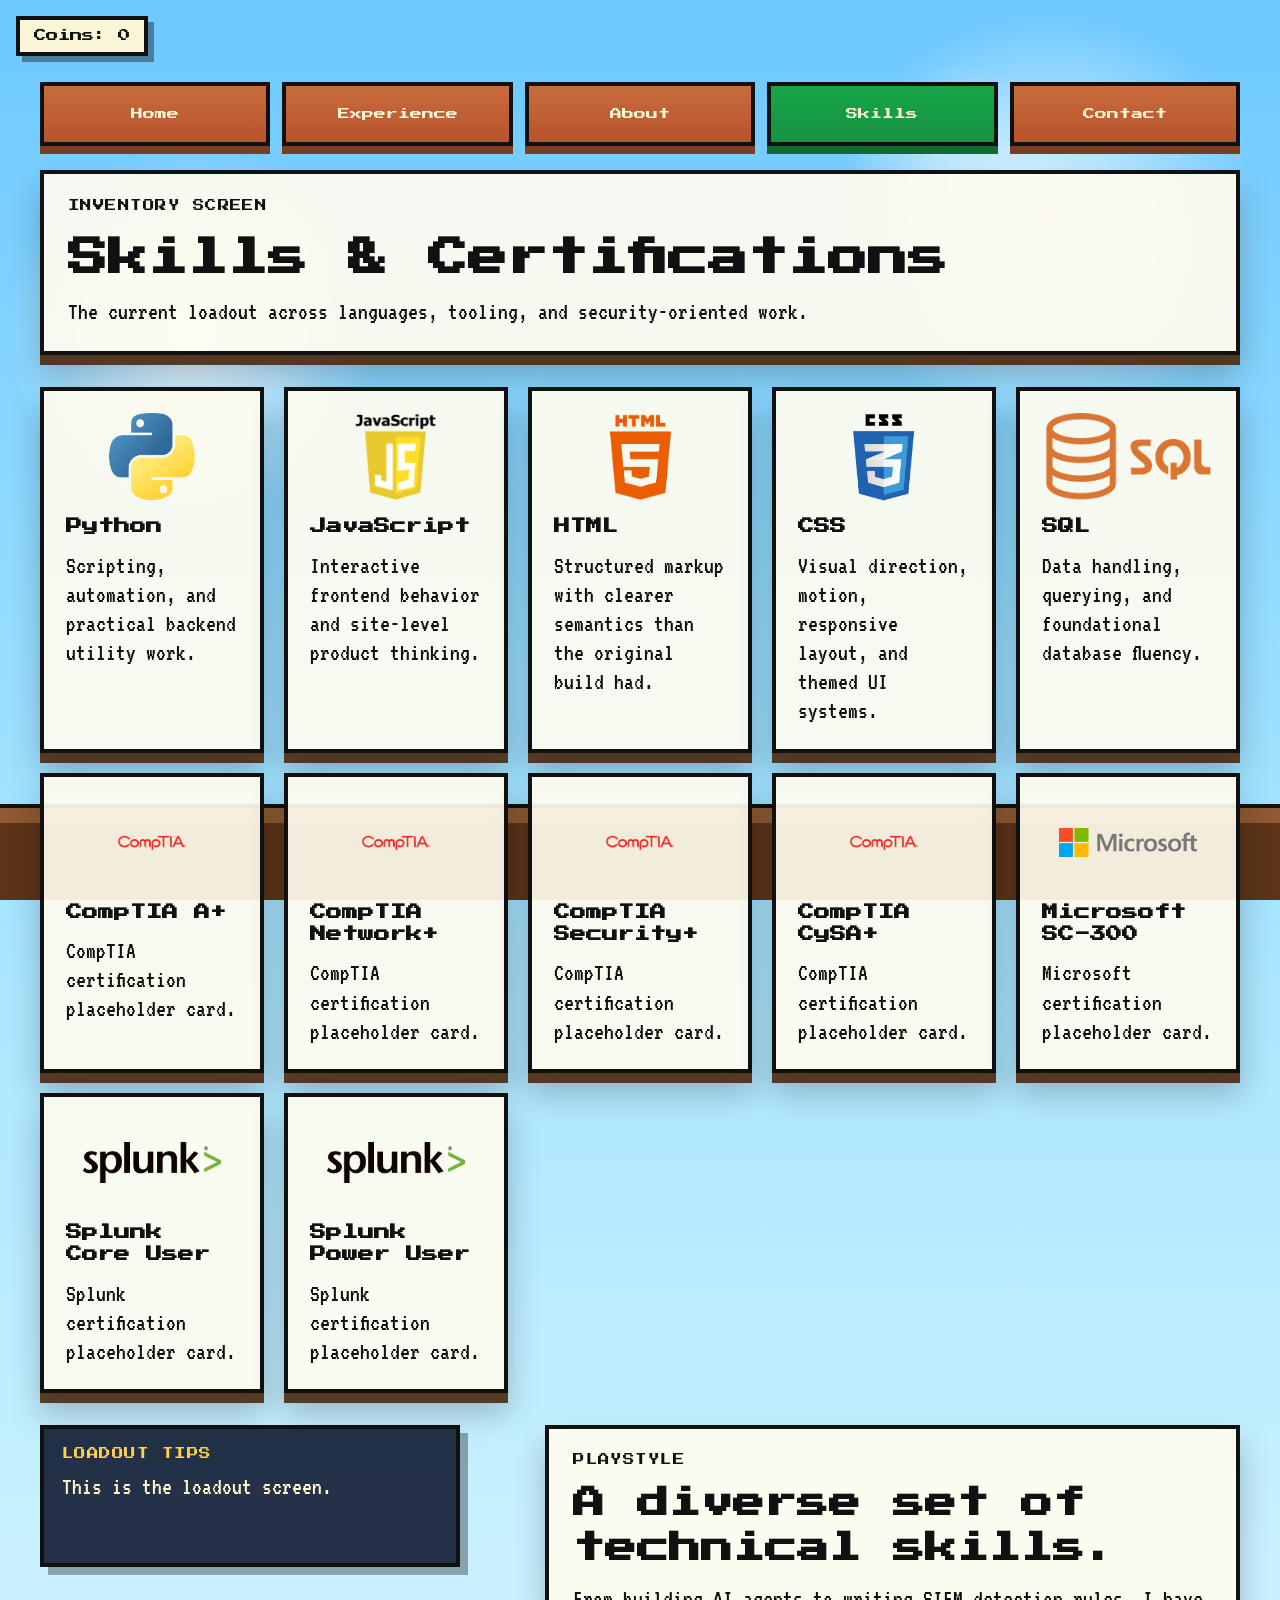
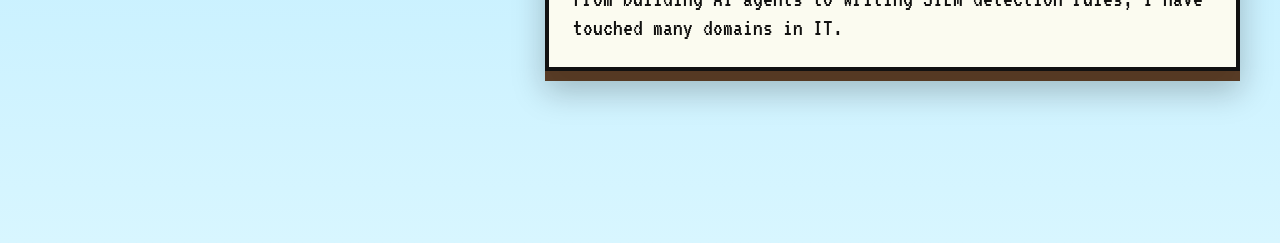
==== skills.html @ b404a95a "Initial commit" ====
<!DOCTYPE html>
<html lang="en">
<head>
    <meta charset="UTF-8">
    <meta name="viewport" content="width=device-width, initial-scale=1.0">
    <meta name="description" content="Skills and technical toolkit for Hunter Gottholm.">
    <title>Skills | Hunter Gottholm</title>
    <link rel="preconnect" href="https://fonts.googleapis.com">
    <link rel="preconnect" href="https://fonts.gstatic.com" crossorigin>
    <link href="https://fonts.googleapis.com/css2?family=Press+Start+2P&family=VT323&display=swap" rel="stylesheet">
    <link rel="stylesheet" href="styles.css">
</head>
<body data-page="skills">
    <div id="coinCounter" class="hud-counter" aria-live="polite">Coins: 0</div>
    <div class="sky-layer" aria-hidden="true"></div>
    <div class="ground-strip" aria-hidden="true"></div>

    <header class="site-header compact">
        <div class="brand-lockup">
            <span class="brand-world">Inventory Screen</span>
            <h1>Skills & Certifications</h1>
            <p>The current loadout across languages, tooling, and security-oriented work.</p>
        </div>

        <nav class="main-nav" aria-label="Primary">
            <a class="nav-link" href="index.html">Home</a>
            <a class="nav-link" href="experience.html">Experience</a>
            <a class="nav-link" href="about.html">About</a>
            <a class="nav-link is-active" href="skills.html">Skills</a>
            <a class="nav-link" href="contact.html">Contact</a>
        </nav>
    </header>

    <main>
        <section class="inventory-grid reveal">
            <article class="inventory-card">
                <img src="pythonlogo.png" alt="Python logo">
                <h3>Python</h3>
                <p>Scripting, automation, and practical backend utility work.</p>
            </article>
            <article class="inventory-card">
                <img src="jslogo.png" alt="JavaScript logo">
                <h3>JavaScript</h3>
                <p>Interactive frontend behavior and site-level product thinking.</p>
            </article>
            <article class="inventory-card">
                <img src="htmllogo.png" alt="HTML logo">
                <h3>HTML</h3>
                <p>Structured markup with clearer semantics than the original build had.</p>
            </article>
            <article class="inventory-card">
                <img src="csslogo.png" alt="CSS logo">
                <h3>CSS</h3>
                <p>Visual direction, motion, responsive layout, and themed UI systems.</p>
            </article>
            <article class="inventory-card">
                <img src="sqllogo.png" alt="SQL logo">
                <h3>SQL</h3>
                <p>Data handling, querying, and foundational database fluency.</p>
            </article>
            <article class="inventory-card inventory-card-placeholder">
                <div class="cert-placeholder">
                    <img src="comptia-logo.webp" alt="CompTIA logo">
                </div>
                <h3>CompTIA A+</h3>
                <p>CompTIA certification placeholder card.</p>
            </article>
            <article class="inventory-card inventory-card-placeholder">
                <div class="cert-placeholder">
                    <img src="comptia-logo.webp" alt="CompTIA logo">
                </div>
                <h3>CompTIA Network+</h3>
                <p>CompTIA certification placeholder card.</p>
            </article>
            <article class="inventory-card inventory-card-placeholder">
                <div class="cert-placeholder">
                    <img src="comptia-logo.webp" alt="CompTIA logo">
                </div>
                <h3>CompTIA Security+</h3>
                <p>CompTIA certification placeholder card.</p>
            </article>
            <article class="inventory-card inventory-card-placeholder">
                <div class="cert-placeholder">
                    <img src="comptia-logo.webp" alt="CompTIA logo">
                </div>
                <h3>CompTIA CySA+</h3>
                <p>CompTIA certification placeholder card.</p>
            </article>
            <article class="inventory-card inventory-card-placeholder">
                <div class="cert-placeholder">
                    <img src="microsoft-logo.webp" alt="Microsoft logo">
                </div>
                <h3>Microsoft SC-300</h3>
                <p>Microsoft certification placeholder card.</p>
            </article>
            <article class="inventory-card inventory-card-placeholder">
                <div class="cert-placeholder">
                    <img src="splunk-logo.webp" alt="Splunk logo">
                </div>
                <h3>Splunk Core User</h3>
                <p>Splunk certification placeholder card.</p>
            </article>
            <article class="inventory-card inventory-card-placeholder">
                <div class="cert-placeholder">
                    <img src="splunk-logo.webp" alt="Splunk logo">
                </div>
                <h3>Splunk Power User</h3>
                <p>Splunk certification placeholder card.</p>
            </article>
        </section>

        <section class="skills-hero reveal">
            <div class="speech-console">
                <div class="console-head">Loadout Tips</div>
                <p id="speech-text" class="console-text"></p>
            </div>
            <article class="feature-panel feature-panel-wide">
                <div class="panel-label">Playstyle</div>
                <h2>A diverse set of technical skills.</h2>
                <p>From building AI agents to writing SIEM detection rules, I have touched many domains in IT.</p>
            </article>
        </section>
    </main>

    <script src="script.js"></script>
</body>
</html>
---- styles.css ----
:root {
    --sky-top: #6cc8ff;
    --sky-mid: #9fe2ff;
    --sky-bottom: #d8f6ff;
    --ground: #5d3418;
    --ground-edge: #8f5a31;
    --brick: #c96c3c;
    --brick-dark: #7c3d22;
    --pipe: #18a548;
    --pipe-dark: #0e6c2f;
    --star: #ffd24a;
    --panel: rgba(255, 252, 239, 0.92);
    --panel-strong: rgba(255, 247, 214, 0.96);
    --ink: #111111;
    --shadow: 0 10px 0 rgba(77, 43, 17, 0.9), 0 20px 30px rgba(17, 17, 17, 0.25);
    --pixel-border: 4px solid #111111;
    --max-width: 1200px;
}

* {
    box-sizing: border-box;
}

html {
    scroll-behavior: smooth;
}

body {
    margin: 0;
    min-height: 100vh;
    color: var(--ink);
    font-family: "VT323", monospace;
    background:
        radial-gradient(circle at 15% 18%, rgba(255, 255, 255, 0.85), transparent 10%),
        radial-gradient(circle at 82% 12%, rgba(255, 255, 255, 0.75), transparent 11%),
        linear-gradient(180deg, var(--sky-top) 0%, var(--sky-mid) 42%, var(--sky-bottom) 100%);
    overflow-x: hidden;
}

img {
    max-width: 100%;
    display: block;
}

a {
    color: inherit;
    text-decoration: none;
}

button {
    font: inherit;
}

.sky-layer {
    position: fixed;
    inset: 0;
    pointer-events: none;
    background:
        radial-gradient(circle at 20% 28%, rgba(255, 255, 255, 0.4), transparent 8%),
        radial-gradient(circle at 75% 20%, rgba(255, 255, 255, 0.35), transparent 10%);
    z-index: -3;
}

.ground-strip {
    position: fixed;
    left: 0;
    right: 0;
    bottom: 0;
    height: 96px;
    background: linear-gradient(180deg, var(--ground-edge) 0 16%, var(--ground) 16% 100%);
    border-top: var(--pixel-border);
    z-index: -2;
}

.cloud {
    position: fixed;
    top: 0;
    width: 160px;
    opacity: 0.85;
    z-index: -1;
    pointer-events: none;
    animation: cloud-drift linear forwards;
}

.hud-counter {
    position: fixed;
    top: 16px;
    left: 16px;
    z-index: 20;
    padding: 10px 14px;
    border: var(--pixel-border);
    background: var(--panel-strong);
    box-shadow: 6px 6px 0 rgba(17, 17, 17, 0.4);
    font-family: "Press Start 2P", cursive;
    font-size: clamp(0.6rem, 1.8vw, 0.78rem);
}

.site-header,
main {
    width: min(calc(100% - 32px), var(--max-width));
    margin: 0 auto;
}

.site-header {
    padding: 88px 0 32px;
    display: grid;
    grid-template-columns: 1fr;
    gap: 24px;
    align-items: start;
}

.site-header.compact {
    padding-top: 82px;
}

.brand-lockup {
    background: var(--panel);
    border: var(--pixel-border);
    box-shadow: var(--shadow);
    padding: 24px;
}

.brand-world,
.panel-label,
.console-head,
.status-title {
    font-family: "Press Start 2P", cursive;
    font-size: clamp(0.55rem, 1.4vw, 0.72rem);
    text-transform: uppercase;
    letter-spacing: 0.04em;
}

.brand-lockup h1,
.brand-lockup h2,
.brand-lockup h3,
.feature-panel h2,
.feature-panel h3,
.world-card h3,
.inventory-card h3,
.experience-card h3,
.save-slot h3,
.status-card strong {
    font-family: "Press Start 2P", cursive;
    line-height: 1.4;
    overflow-wrap: anywhere;
    word-break: break-word;
}

.brand-lockup h1 {
    margin: 16px 0 12px;
    font-size: clamp(1.2rem, 4.2vw, 2.5rem);
}

.brand-lockup p,
.hero-copy p,
.status-card p,
.world-card p,
.feature-panel p,
.inventory-card p,
.experience-card p,
.save-slot p,
.console-text,
.experience-meta {
    margin: 0;
    font-size: clamp(1.1rem, 1.9vw, 1.55rem);
    line-height: 1.2;
    overflow-wrap: anywhere;
    word-break: break-word;
}

.main-nav {
    display: grid;
    grid-template-columns: repeat(5, minmax(0, 1fr));
    gap: 12px;
    order: -1;
    align-self: start;
}

.nav-link {
    min-height: 64px;
    display: grid;
    place-items: center;
    padding: 12px;
    border: var(--pixel-border);
    background: linear-gradient(180deg, var(--brick) 0%, #b6542d 100%);
    box-shadow: 0 8px 0 var(--brick-dark);
    color: #fff5d7;
    font-family: "Press Start 2P", cursive;
    font-size: clamp(0.56rem, 1.5vw, 0.75rem);
    text-align: center;
    transition: transform 150ms ease, box-shadow 150ms ease, filter 150ms ease;
}

.nav-link:hover,
.nav-link:focus-visible,
.pixel-button:hover,
.pixel-button:focus-visible,
.question-block:hover,
.question-block:focus-visible {
    transform: translateY(-3px);
    box-shadow: 0 11px 0 var(--brick-dark);
    filter: brightness(1.03);
}

.nav-link.is-active {
    background: linear-gradient(180deg, var(--pipe) 0%, #159341 100%);
    box-shadow: 0 8px 0 var(--pipe-dark);
}

.nav-link.is-active:hover,
.nav-link.is-active:focus-visible {
    box-shadow: 0 11px 0 var(--pipe-dark);
}

main {
    padding-bottom: 140px;
}

.hero-panel,
.story-layout,
.skills-hero,
.contact-layout {
    display: grid;
    grid-template-columns: 1.2fr 0.9fr;
    gap: 24px;
    margin-bottom: 32px;
}

.story-layout {
    align-items: start;
}

.hero-copy,
.hero-stage,
.feature-panel,
.story-console,
.bio-card,
.world-card,
.inventory-card,
.experience-card,
.save-slot,
.status-card {
    background: var(--panel);
    border: var(--pixel-border);
    box-shadow: var(--shadow);
}

.hero-copy,
.hero-stage,
.feature-panel,
.story-console,
.bio-card {
    padding: 24px;
}

.hero-copy h2,
.feature-panel h2 {
    margin: 16px 0 14px;
    font-size: clamp(1rem, 3.2vw, 2rem);
    overflow-wrap: anywhere;
    word-break: break-word;
}

.feature-panel h3,
.world-card h3,
.inventory-card h3,
.experience-card h3,
.save-slot h3,
.status-card strong {
    margin: 0;
    font-size: clamp(0.72rem, 1.5vw, 1rem);
}

.hero-stage {
    min-height: 0;
    background:
        linear-gradient(180deg, rgba(255, 255, 255, 0.32), rgba(255, 255, 255, 0.08)),
        linear-gradient(180deg, rgba(18, 165, 72, 0.16), rgba(201, 108, 60, 0.18));
    overflow: hidden;
    display: grid;
    grid-template-rows: auto auto;
    gap: 0;
}

.speech-console,
.story-console {
    position: relative;
    z-index: 2;
    background: rgba(18, 28, 51, 0.9);
    color: #fef6cf;
    border: var(--pixel-border);
    box-shadow: 8px 8px 0 rgba(17, 17, 17, 0.35);
    padding: 18px;
}

.speech-console {
    max-width: 420px;
    padding-bottom: 0;
}

.speech-console-wide {
    max-width: none;
    width: 100%;
}

.console-head {
    margin-bottom: 14px;
    color: var(--star);
}

.console-text {
    min-height: 90px;
}

.hero-stage-display {
    display: grid;
    grid-template-columns: minmax(180px, 240px);
    gap: 0;
    margin-top: 0;
    align-items: end;
    justify-content: center;
}

.hero-avatar-panel {
    position: relative;
    width: 220px;
    min-height: 180px;
    margin: 0 auto;
}

.hero-avatar {
    height: 300px;
    position: absolute;
    left: 50%;
    bottom: 0;
    width: 170px;
    max-width: 100%;
    transform: translateX(-50%);
    filter: drop-shadow(0 20px 18px rgba(17, 17, 17, 0.25));
}

.status-grid,
.save-grid,
.world-strip,
.feature-grid,
.inventory-grid,
.contact-grid,
.experience-map {
    display: grid;
    gap: 20px;
}

.status-grid {
    grid-template-columns: repeat(3, minmax(0, 1fr));
    margin: 24px 0;
}

.status-card {
    padding: 18px;
    min-width: 0;
}

.status-title {
    display: inline-block;
    margin-bottom: 14px;
    color: #734116;
}

.hero-actions {
    display: flex;
    gap: 14px;
    flex-wrap: wrap;
}

.pixel-button,
.question-block {
    display: inline-flex;
    align-items: center;
    justify-content: center;
    gap: 10px;
    padding: 14px 18px;
    border: var(--pixel-border);
    background: linear-gradient(180deg, var(--star) 0%, #ffb300 100%);
    box-shadow: 0 8px 0 #9f6d00;
    color: #111111;
    font-family: "Press Start 2P", cursive;
    font-size: clamp(0.56rem, 1.5vw, 0.72rem);
    cursor: pointer;
    transition: transform 150ms ease, box-shadow 150ms ease, filter 150ms ease;
}

.pixel-button.alt {
    background: linear-gradient(180deg, var(--pipe) 0%, #14913f 100%);
    box-shadow: 0 8px 0 var(--pipe-dark);
    color: #f4ffe9;
}

.world-strip {
    grid-template-columns: repeat(auto-fit, minmax(220px, 1fr));
    margin-bottom: 32px;
}

.world-card,
.inventory-card,
.save-slot {
    padding: 22px;
    min-width: 0;
}

.world-card {
    display: flex;
    flex-direction: column;
    align-items: flex-start;
    height: 100%;
}

.world-card p {
    flex: 1 1 auto;
}

.world-card a {
    display: inline-flex;
    margin-top: 14px;
}

.world-link {
    width: 100%;
    min-height: 58px;
    margin-top: auto;
    justify-content: center;
    text-transform: uppercase;
    letter-spacing: 0.03em;
}

.feature-grid {
    grid-template-columns: 1.1fr 1fr 1fr;
}

.feature-panel.tall {
    grid-row: span 2;
}

.pixel-list {
    margin: 16px 0 0;
    padding: 0;
    list-style: none;
}

.pixel-list li {
    position: relative;
    padding-left: 26px;
    margin-bottom: 16px;
    font-size: clamp(1.1rem, 1.9vw, 1.45rem);
    line-height: 1.18;
    overflow-wrap: anywhere;
    word-break: break-word;
}

.pixel-list li::before {
    content: "";
    position: absolute;
    left: 0;
    top: 8px;
    width: 14px;
    height: 14px;
    border: 3px solid #111;
    background: var(--star);
}

.story-column {
    display: grid;
    gap: 20px;
    align-content: start;
}

.about-avatar {
    width: min(320px, 100%);
    margin: 10px auto 0;
}

.bio-card {
    justify-self: start;
    width: fit-content;
    max-width: 100%;
}

.save-grid {
    grid-template-columns: repeat(auto-fit, minmax(240px, 1fr));
}

.save-slot {
    min-height: 0;
    height: 100%;
}

.save-icon {
    display: inline-grid;
    place-items: center;
    width: 54px;
    height: 54px;
    margin-bottom: 16px;
    border: var(--pixel-border);
    background: var(--star);
    font-family: "Press Start 2P", cursive;
    font-size: 0.8rem;
}

.skills-hero {
    align-items: start;
    margin-top: 32px;
    grid-template-columns: minmax(240px, 0.9fr) minmax(320px, 1.3fr);
}

.inventory-grid {
    grid-template-columns: repeat(auto-fit, minmax(220px, 1fr));
}

.inventory-card {
    min-height: 0;
    display: grid;
    align-content: start;
    gap: 14px;
}

.inventory-card img {
    height: 88px;
    width: auto;
    object-fit: contain;
    justify-self: center;
    transition: transform 180ms ease;
}

.inventory-card:hover img {
    transform: scale(1.06);
}

.inventory-card.wide {
    grid-column: span 2;
}

.cert-placeholder {
    display: grid;
    place-items: center;
    width: 100%;
    min-height: 88px;
    justify-self: center;
}

.cert-placeholder img {
    width: min(140px, 80%);
    height: 72px;
    object-fit: contain;
    object-position: center;
    margin: 0 auto;
}

.feature-panel-wide {
    min-height: 100%;
}

.experience-map {
    grid-template-columns: repeat(auto-fit, minmax(240px, 1fr));
    align-items: start;
}

.experience-stage {
    position: relative;
    display: grid;
    gap: 16px;
    min-width: 0;
}

.question-block {
    width: 100%;
    min-height: 124px;
    flex-direction: column;
    background: linear-gradient(180deg, var(--brick) 0%, #a94f29 100%);
    box-shadow: 0 8px 0 var(--brick-dark);
    color: #fff0cf;
}

.question-block img {
    width: 78px;
}

.question-block.is-open {
    background: linear-gradient(180deg, #8e8e8e 0%, #676767 100%);
    box-shadow: 0 8px 0 #3b3b3b;
}

.experience-card {
    padding: 20px;
    min-height: 0;
    display: none;
}

.experience-card img {
    height: 62px;
    width: auto;
    object-fit: contain;
    margin-bottom: 18px;
}

.experience-card.is-visible {
    display: block;
    animation: reveal-pop 220ms ease;
}

.experience-card-multi {
    display: none;
}

.experience-role + .experience-role {
    margin-top: 18px;
    padding-top: 18px;
    border-top: 3px solid rgba(17, 17, 17, 0.14);
}

.experience-meta {
    margin: 10px 0 12px;
    color: #734116;
}

.contact-grid {
    grid-template-columns: minmax(0, 720px);
    justify-content: center;
}

.contact-layout {
    grid-template-columns: minmax(280px, 1fr) minmax(320px, 520px);
    align-items: start;
}

.contact-stack-card {
    display: grid;
    grid-template-columns: 54px 1fr;
    column-gap: 18px;
    row-gap: 8px;
    align-items: center;
}

.contact-stack-card .save-icon {
    margin-bottom: 0;
    grid-row: span 2;
}

.contact-stack-card h3,
.contact-stack-card p {
    align-self: center;
}

.contact-grid .save-slot,
.save-grid .save-slot,
.inventory-grid .inventory-card,
.status-grid .status-card,
.world-strip .world-card {
    min-width: 0;
}

.reveal {
    opacity: 0;
    transform: translateY(22px);
    transition: opacity 500ms ease, transform 500ms ease;
}

.reveal.is-visible {
    opacity: 1;
    transform: translateY(0);
}

.coin {
    position: fixed;
    top: -60px;
    width: 50px;
    z-index: 15;
    padding: 0;
    border: 0;
    background: transparent;
    pointer-events: auto;
    cursor: pointer;
    animation: coin-fall linear forwards;
}

.coin img {
    width: 100%;
    animation: coin-spin 800ms linear infinite;
}

@keyframes cloud-drift {
    from {
        transform: translateX(-240px);
    }
    to {
        transform: translateX(calc(100vw + 280px));
    }
}

@keyframes coin-fall {
    from {
        transform: translateY(0);
    }
    to {
        transform: translateY(calc(100vh + 120px));
    }
}

@keyframes coin-spin {
    from {
        transform: rotateY(0deg);
    }
    to {
        transform: rotateY(360deg);
    }
}

@keyframes reveal-pop {
    from {
        opacity: 0;
        transform: translateY(14px) scale(0.98);
    }
    to {
        opacity: 1;
        transform: translateY(0) scale(1);
    }
}

@media (max-width: 980px) {
    .site-header,
    .hero-panel,
    .story-layout,
    .skills-hero,
    .contact-layout,
    .status-grid,
    .world-strip,
    .feature-grid,
    .inventory-grid,
    .experience-map,
    .contact-grid,
    .save-grid {
        grid-template-columns: 1fr;
    }

    .main-nav {
        grid-template-columns: repeat(3, minmax(0, 1fr));
    }

    .hero-stage {
        min-height: 0;
    }

    .contact-layout {
        grid-template-columns: 1fr;
    }

    .hero-stage-display {
        grid-template-columns: 1fr;
    }

    .hero-avatar-panel {
        width: 200px;
        min-height: 165px;
    }

    .hero-avatar {
        height: 165px;
        width: 102px;
    }

    .inventory-card.wide {
        grid-column: auto;
    }

    .feature-panel.tall {
        grid-row: auto;
    }

    .bio-card {
        width: 100%;
        justify-self: stretch;
    }
}

@media (max-width: 640px) {
    .site-header,
    main {
        width: min(calc(100% - 20px), var(--max-width));
    }

    .site-header {
        padding-top: 78px;
    }

    .main-nav {
        grid-template-columns: repeat(2, minmax(0, 1fr));
    }

    .hero-copy,
    .hero-stage,
    .feature-panel,
    .story-console,
    .bio-card,
    .world-card,
    .inventory-card,
    .experience-card,
    .save-slot {
        padding: 18px;
    }

    .hero-stage {
        min-height: 0;
    }

    .speech-console {
        max-width: none;
    }

    .hero-avatar-panel {
        width: 170px;
        min-height: 138px;
    }

    .hero-avatar {
        height: 138px;
        width: 84px;
    }

    .hud-counter {
        left: 10px;
        right: 10px;
        width: auto;
        text-align: center;
    }

    .ground-strip {
        height: 76px;
    }

    .brand-lockup h1 {
        font-size: clamp(1rem, 8vw, 1.55rem);
    }

    .feature-panel h2,
    .hero-copy h2 {
        font-size: clamp(0.85rem, 5vw, 1.2rem);
    }

    .feature-panel h3,
    .world-card h3,
    .inventory-card h3,
    .experience-card h3,
    .save-slot h3,
    .status-card strong {
        font-size: clamp(0.62rem, 3.8vw, 0.82rem);
    }

    .brand-lockup p,
    .hero-copy p,
    .status-card p,
    .world-card p,
    .feature-panel p,
    .inventory-card p,
    .experience-card p,
    .save-slot p,
    .console-text,
    .experience-meta,
    .pixel-list li {
        font-size: clamp(0.95rem, 4.5vw, 1.15rem);
    }
}

@media (prefers-reduced-motion: reduce) {
    *,
    *::before,
    *::after {
        animation-duration: 0.01ms !important;
        animation-iteration-count: 1 !important;
        transition-duration: 0.01ms !important;
        scroll-behavior: auto !important;
    }
}
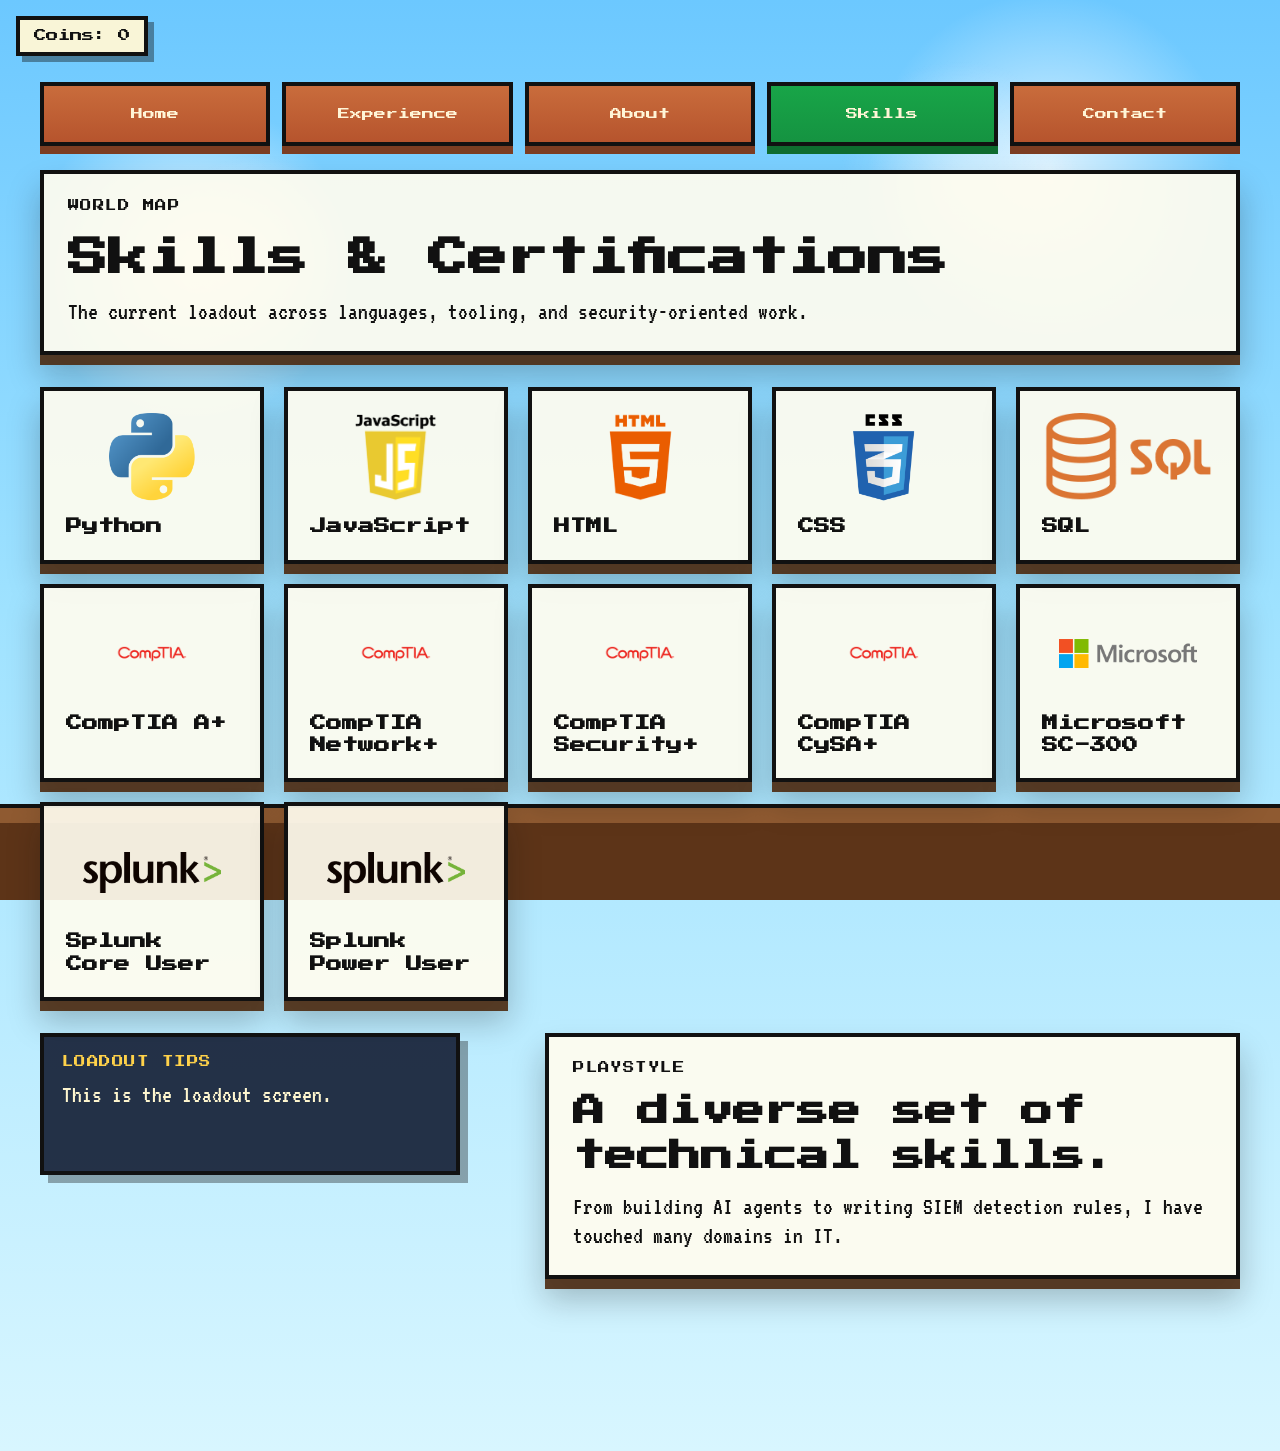
==== commit 9c87c424: "Tweaks" ====
--- a/skills.html
+++ b/skills.html
@@ -17,7 +17,7 @@
 
     <header class="site-header compact">
         <div class="brand-lockup">
-            <span class="brand-world">Inventory Screen</span>
+            <span class="brand-world">World Map</span>
             <h1>Skills & Certifications</h1>
             <p>The current loadout across languages, tooling, and security-oriented work.</p>
         </div>
@@ -36,76 +36,64 @@
             <article class="inventory-card">
                 <img src="pythonlogo.png" alt="Python logo">
                 <h3>Python</h3>
-                <p>Scripting, automation, and practical backend utility work.</p>
             </article>
             <article class="inventory-card">
                 <img src="jslogo.png" alt="JavaScript logo">
                 <h3>JavaScript</h3>
-                <p>Interactive frontend behavior and site-level product thinking.</p>
             </article>
             <article class="inventory-card">
                 <img src="htmllogo.png" alt="HTML logo">
                 <h3>HTML</h3>
-                <p>Structured markup with clearer semantics than the original build had.</p>
             </article>
             <article class="inventory-card">
                 <img src="csslogo.png" alt="CSS logo">
                 <h3>CSS</h3>
-                <p>Visual direction, motion, responsive layout, and themed UI systems.</p>
             </article>
             <article class="inventory-card">
                 <img src="sqllogo.png" alt="SQL logo">
                 <h3>SQL</h3>
-                <p>Data handling, querying, and foundational database fluency.</p>
             </article>
             <article class="inventory-card inventory-card-placeholder">
                 <div class="cert-placeholder">
                     <img src="comptia-logo.webp" alt="CompTIA logo">
                 </div>
                 <h3>CompTIA A+</h3>
-                <p>CompTIA certification placeholder card.</p>
             </article>
             <article class="inventory-card inventory-card-placeholder">
                 <div class="cert-placeholder">
                     <img src="comptia-logo.webp" alt="CompTIA logo">
                 </div>
                 <h3>CompTIA Network+</h3>
-                <p>CompTIA certification placeholder card.</p>
             </article>
             <article class="inventory-card inventory-card-placeholder">
                 <div class="cert-placeholder">
                     <img src="comptia-logo.webp" alt="CompTIA logo">
                 </div>
                 <h3>CompTIA Security+</h3>
-                <p>CompTIA certification placeholder card.</p>
             </article>
             <article class="inventory-card inventory-card-placeholder">
                 <div class="cert-placeholder">
                     <img src="comptia-logo.webp" alt="CompTIA logo">
                 </div>
                 <h3>CompTIA CySA+</h3>
-                <p>CompTIA certification placeholder card.</p>
             </article>
             <article class="inventory-card inventory-card-placeholder">
                 <div class="cert-placeholder">
                     <img src="microsoft-logo.webp" alt="Microsoft logo">
                 </div>
                 <h3>Microsoft SC-300</h3>
-                <p>Microsoft certification placeholder card.</p>
             </article>
             <article class="inventory-card inventory-card-placeholder">
                 <div class="cert-placeholder">
                     <img src="splunk-logo.webp" alt="Splunk logo">
                 </div>
                 <h3>Splunk Core User</h3>
-                <p>Splunk certification placeholder card.</p>
             </article>
             <article class="inventory-card inventory-card-placeholder">
                 <div class="cert-placeholder">
                     <img src="splunk-logo.webp" alt="Splunk logo">
                 </div>
                 <h3>Splunk Power User</h3>
-                <p>Splunk certification placeholder card.</p>
             </article>
         </section>
 
